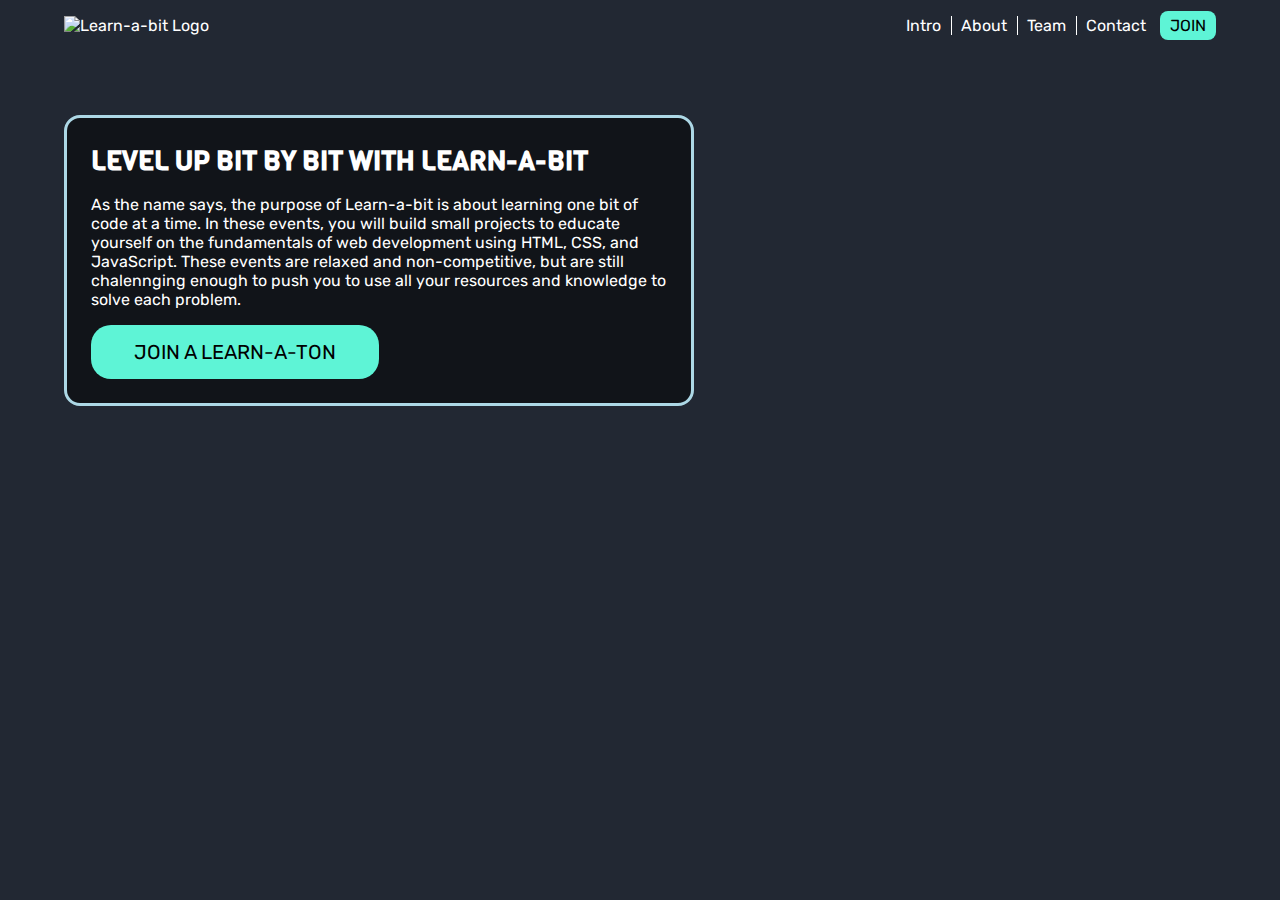
==== Challenge01/index.html @ 21cf485e "learn a bit css challenge 1 done" ====
<!DOCTYPE html>
<html lang="en">
	<head>
		<meta charset="UTF-8" />
		<meta http-equiv="X-UA-Compatible" content="IE=edge" />
		<meta name="viewport" content="width=device-width, initial-scale=1.0" />
		<title>Mintbean Learn-a-bit Challenge 01 - Header</title>
    <link rel="stylesheet" href="stylesheet.css" />
  </head>

	<body>
		<header>
			<img src="images/learnabit-logo.png" alt="Learn-a-bit Logo" />
			<div id="menu-icon">
          <div class="bar"></div>
          <div class="bar"></div>
          <div class="bar"></div>
        </div>
        <nav>
        
      <a href="#">Intro</a>
			<a href="#">About</a>
			<a href="#">Team</a>
			<a href="#" style="border-right: none;">Contact</a>
			<a href="#" class="join">Join</a>
		</nav>
    </header>

		<div class="card">
			<h2>Level up bit by bit with Learn-a-bit</h2>

			<p>
				As the name says, the purpose of Learn-a-bit is about learning one bit
				of code at a time. In these events, you will build small projects to
				educate yourself on the fundamentals of web development using HTML, CSS,
				and JavaScript. These events are relaxed and non-competitive, but are
				still chalennging enough to push you to use all your resources and
				knowledge to solve each problem.
			</p>
			<button class="join">Join a learn-a-ton</button>
		</div>
	</body>
</html>
---- Challenge01/stylesheet.css ----
@import url('https://fonts.googleapis.com/css2?family=Rubik:wght@400;700&family=Viga&display=swap');
body {
	margin: 0em;
	color: white;
    font-family: 'Rubik', sans-serif;
    background-image: url("images/mintbean-dome.png");
    background-size: cover;
    background-position: center;
    background-position-y: 0px;
    background-repeat: no-repeat;
    background-color: #222833;

}

header {
	background-color: #222833;
	display: flex;
	flex-wrap: nowrap;
	justify-content: space-between;
	padding: 1em;
}

#menu-icon {
	margin: auto;
	margin-right: 1em;
}


.bar {
	width: 35px;
	background-color: #5ef4d6;;
	height: 5px;
	margin: 6px 0;
}

a {
	display: none;
	text-decoration: none;
	color: inherit;
}

.card {
	padding: 1.5em;
	margin: 5%;
	border: 0.2em lightblue solid;
	background-color: rgba(0, 0, 0, .5);
	width: auto;
    border-radius: 1em;
}

.card h2 {
    text-transform: uppercase;
    font-family: 'Viga', sans-serif;
    font-size: 1.7em;
    margin: 0;
}


.join {
    background-color: #5ef4d6;
    color: black;
    text-align: center;
    margin: auto;
    text-transform: uppercase;
   border:none;
    font-family: 'Rubik', sans-serif;
} 

.card .join{
    font-size: 1.25em;
    padding: .75em;
    width: 100%;
    border-radius: 1em;
    transition: ease;
    transition-duration: 1s;
}

.join:hover {
    background-color: violet;
    transition: ease;
    transition-duration: 1s;
}

@media screen and (min-width: 800px) {
    .card{
        width: 45%;
    }

    .card .join{
        width: 50%;
        min-width: fit-content;
    }

    nav {
        margin-top: auto;
        margin-bottom: auto;
    }

   a {
        display: unset;
        border-right: thin white solid;
        padding: 0 10px 0 5px;
        transition: ease;
        transition-duration: 1s;
    }

    a.join {
        border-radius: .5em;
        padding: 5px 10px;
    }

    a:hover {
        background-color: violet;
        padding: 1em;
        transition: ease;
        transition-duration: 1s;
    }

    

    #menu-icon{
        display: none;
    }
     header {
        width: 90%;
        margin-left: auto ;
        margin-right: auto;
    }
}
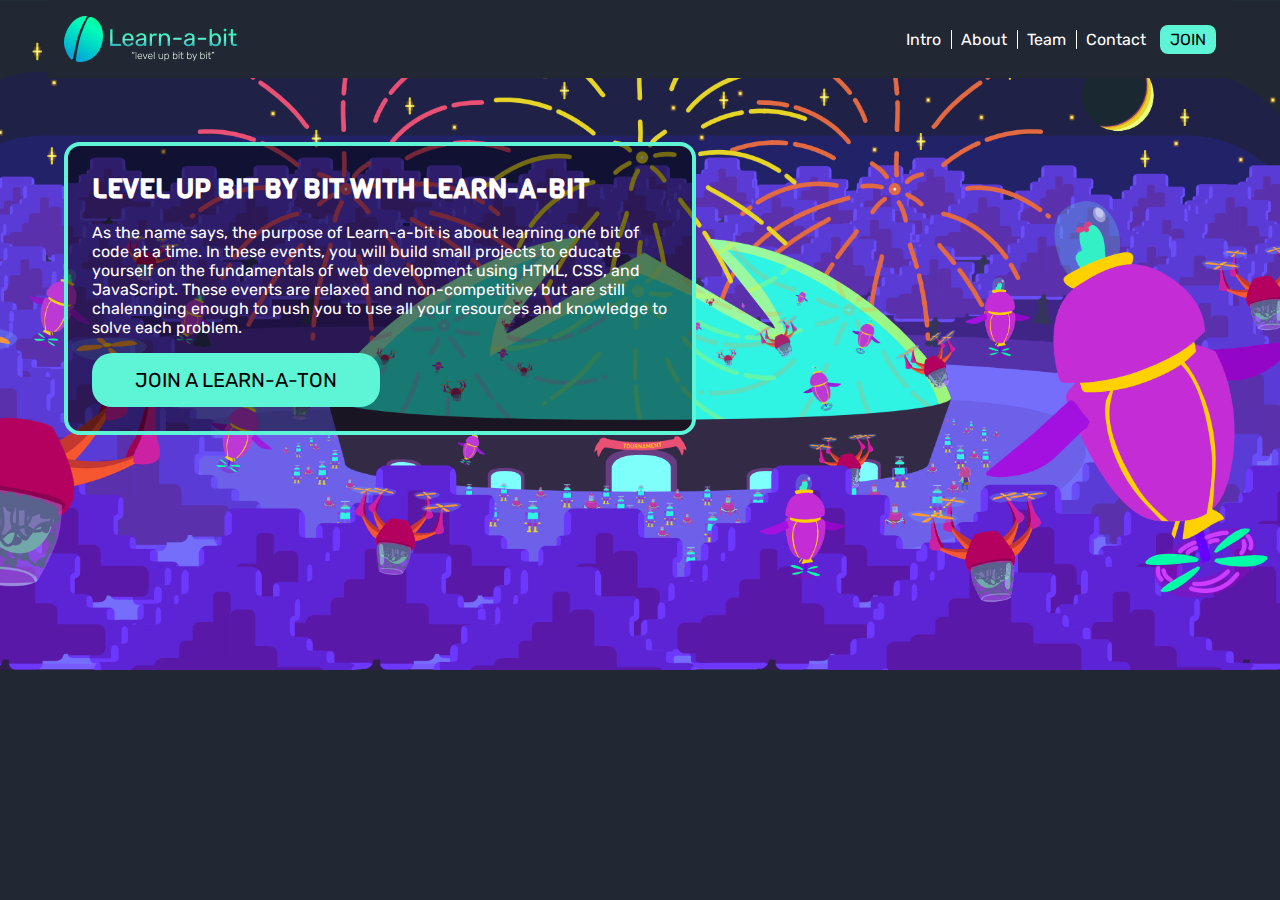
==== commit cbaba5ac: "added mobile animation" ====
--- a/Challenge01/index.html
+++ b/Challenge01/index.html
@@ -5,29 +5,28 @@
 		<meta http-equiv="X-UA-Compatible" content="IE=edge" />
 		<meta name="viewport" content="width=device-width, initial-scale=1.0" />
 		<title>Mintbean Learn-a-bit Challenge 01 - Header</title>
-    <link rel="stylesheet" href="stylesheet.css" />
-  </head>
+		<link rel="stylesheet" href="stylesheet.css" />
+	</head>
 
 	<body>
 		<header>
 			<img src="images/learnabit-logo.png" alt="Learn-a-bit Logo" />
 			<div id="menu-icon">
-          <div class="bar"></div>
-          <div class="bar"></div>
-          <div class="bar"></div>
-        </div>
-        <nav>
-        
-      <a href="#">Intro</a>
-			<a href="#">About</a>
-			<a href="#">Team</a>
-			<a href="#" style="border-right: none;">Contact</a>
-			<a href="#" class="join">Join</a>
-		</nav>
-    </header>
+				<div class="bar"></div>
+				<div class="bar"></div>
+				<div class="bar"></div>
+			</div>
+			<nav>
+				<a href="#">Intro</a>
+				<a href="#">About</a>
+				<a href="#">Team</a>
+				<a href="#" style="border-right: none">Contact</a>
+				<a href="#" class="join">Join</a>
+			</nav>
+		</header>
 
 		<div class="card">
-			<h2>Level up bit by bit with Learn-a-bit</h2>
+			<h1>Level up bit by bit with Learn-a-bit</h1>
 
 			<p>
 				As the name says, the purpose of Learn-a-bit is about learning one bit
--- a/Challenge01/stylesheet.css
+++ b/Challenge01/stylesheet.css
@@ -23,14 +23,31 @@
 #menu-icon {
 	margin: auto;
 	margin-right: 1em;
+    padding: .3em;
+    transition: ease;
+    transition-duration: 1s;
 }
 
+#menu-icon:hover {
+    background-color: #5ef4d6;;
+    /* padding: .5em; */
+    transition: ease;
+    transition-duration: 1s;
+}
+
+#menu-icon:hover div {
+   background-color: #222833;
+   transition: ease;
+    transition-duration: 1s;
+}
 
 .bar {
 	width: 35px;
 	background-color: #5ef4d6;;
 	height: 5px;
 	margin: 6px 0;
+    transition: ease;
+    transition-duration: 1s;
 }
 
 a {
@@ -42,13 +59,13 @@
 .card {
 	padding: 1.5em;
 	margin: 5%;
-	border: 0.2em lightblue solid;
+	border: 0.3em  #5ef4d6 solid;
 	background-color: rgba(0, 0, 0, .5);
 	width: auto;
     border-radius: 1em;
 }
 
-.card h2 {
+.card h1 {
     text-transform: uppercase;
     font-family: 'Viga', sans-serif;
     font-size: 1.7em;
@@ -76,7 +93,8 @@
 }
 
 .join:hover {
-    background-color: violet;
+    background-color: #4F29D9;
+color: white;
     transition: ease;
     transition-duration: 1s;
 }
@@ -110,7 +128,8 @@
     }
 
     a:hover {
-        background-color: violet;
+        background-color: #4F29D9;
+        color: white;
         padding: 1em;
         transition: ease;
         transition-duration: 1s;
